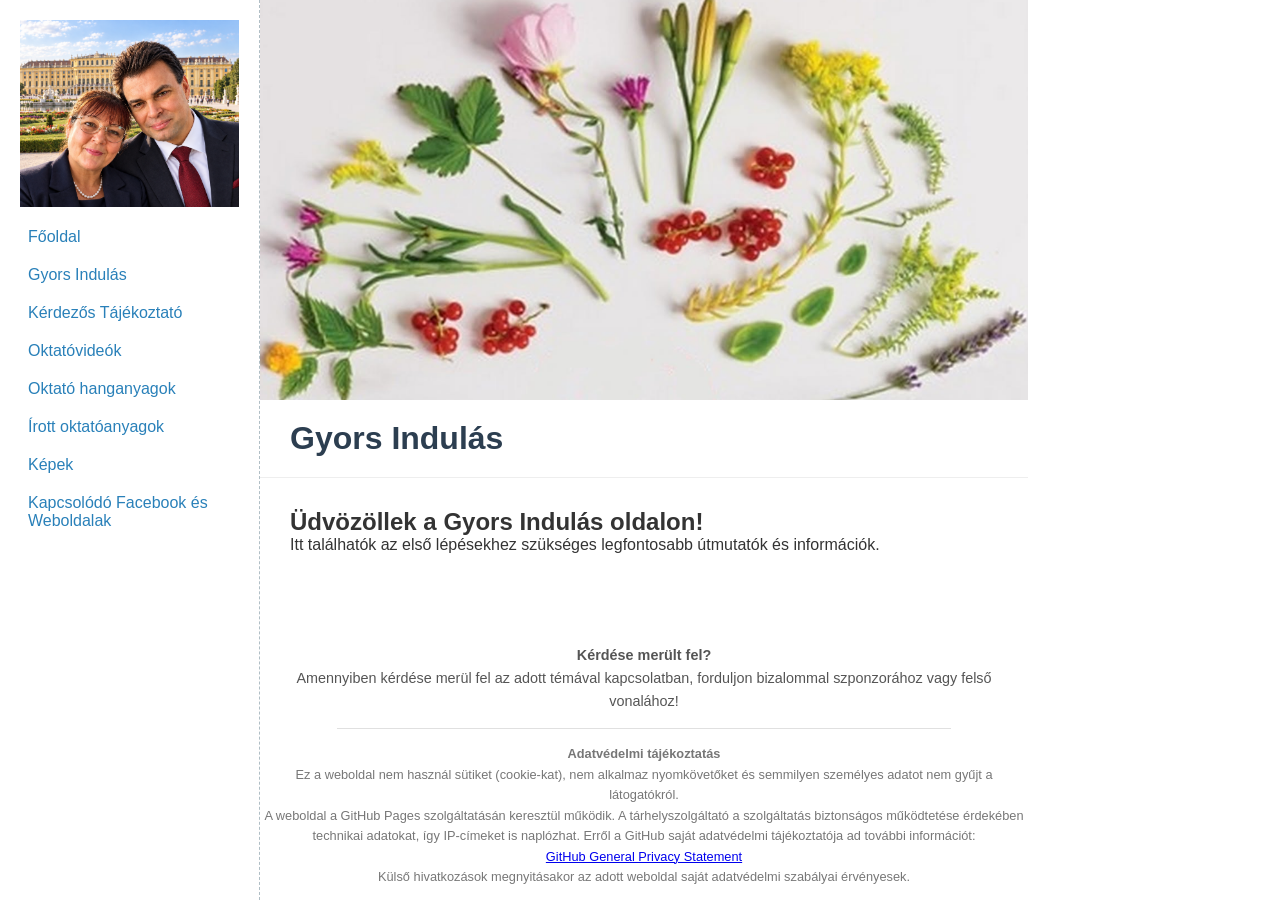
==== gyors-indulas.html @ 73b6d282 "Elérhetőség módosítása" ====
<!DOCTYPE html>
<html lang="hu">
<head>
    <meta charset="UTF-8">
    <meta name="viewport" content="width=device-width, initial-scale=1.0">
    <title>Gyors Indulás</title>
    <link rel="stylesheet" href="style.css">
</head>
<body>

    <!-- Bal oldali fix menüsor / mobilon a tetején -->
    <nav class="sidebar">
        <!-- A profilkép pontosan a menü felett, a sáv teljes szélességében -->
        <img src="Kepek/Profilkép.png" alt="Profilkép" style="width: 100%; height: auto; display: block; margin-bottom: 15px;">
        
        <!-- Rejtett checkbox a hamburger menühöz -->
        <input type="checkbox" id="menu-toggle" class="menu-checkbox">
        
        <!-- Kattintható Menü gomb mobilon -->
        <label for="menu-toggle" class="menu-label">Menü ☰</label>
        
        <!-- Menüpontok listája -->
        <ul class="menu-list">
            <li><a href="index.html">Főoldal</a></li>
            <li><a href="gyors-indulas.html">Gyors Indulás</a></li>
            <li><a href="kerdezos-lapozos-tajekoztato.html">Kérdezős Tájékoztató</a></li>
            <li><a href="videos-oktatoanyagok.html">Oktatóvideók</a></li>
            <li><a href="oktato-hanganyagok.html">Oktató hanganyagok</a></li>
            <li><a href="irott-oktatoanyagok.html">Írott oktatóanyagok</a></li>
            <li><a href="kepek.html">Képek</a></li>
            <li><a href="hasznos-linkek.html">Kapcsolódó Facebook és Weboldalak</a></li>
        </ul>
    </nav>

    <!-- Jobb oldali tartalom wrapper -->
    <div class="content-wrapper">
        
        <div class="oldal-keret">
            <!-- Frissítve Fejléc.png-re és ellátva a kerethez igazodó osztállyal -->
            <img src="Kepek/Fejléc.png" alt="Fejléc" class="fejlec-kep">
            <header>
                <h1>Gyors Indulás</h1>
            </header>

            <main>
                <h2>Üdvözöllek a Gyors Indulás oldalon!</h2>
                <p>Itt találhatók az első lépésekhez szükséges legfontosabb útmutatók és információk.</p>
            </main>
             <!-- A LÁBLÉC ITT VAN A LEGJOBB HELYEN, A KERETEN BELÜL: -->
            <footer class="oldal-lablec">
                <div class="kapcsolat-infok">
                    <p><strong>Kérdése merült fel?</strong></p>
                    <p>Amennyiben kérdése merül fel az adott témával kapcsolatban, forduljon bizalommal szponzorához vagy felső vonalához!</p>
                </div>
                
                <hr class="lablec-elvalaszto">
                
                <div class="jogi-nyilatkozat">
                     <p><strong>Adatvédelmi tájékoztatás</strong></p>
                    <p>Ez a weboldal nem használ sütiket (cookie-kat), nem alkalmaz nyomkövetőket és semmilyen személyes adatot nem gyűjt a látogatókról.</p>
                    <p>A weboldal a GitHub Pages szolgáltatásán keresztül működik. A tárhelyszolgáltató a szolgáltatás biztonságos működtetése érdekében technikai adatokat, így IP-címeket is naplózhat. Erről a GitHub saját adatvédelmi tájékoztatója ad további információt:</p>
                    <p><a href="https://docs.github.com/en/site-policy/privacy-policies/github-general-privacy-statement" target="_blank" rel="noopener noreferrer">GitHub General Privacy Statement</a></p>
                    <p>Külső hivatkozások megnyitásakor az adott weboldal saját adatvédelmi szabályai érvényesek.</p>
                </div>
            </footer>
        </div>

    </div>

</body>
</html>
---- style.css ----
/* Alapok és tiszta fehér háttér */
* {
    box-sizing: border-box;
    margin: 0;
    padding: 0;
}

body {
    font-family: Arial, sans-serif;
    background-color: #ffffff;
    color: #333;
    display: flex;
    min-height: 100vh;
}

/* Alapértelmezésben (PC-n) a checkbox és a gomb rejtve van */
.menu-checkbox {
    display: none;
}

.menu-label {
    display: none;
}

/* Bal oldali menüsor (PC-n fix) */
nav.sidebar {
    width: 260px;
    background-color: #ffffff;
    color: #333;
    padding: 20px;
    display: flex;
    flex-direction: column;
    position: fixed;
    height: 100vh;
    overflow-y: auto;
    border-right: 1px dashed #b0bec5;
}

nav.sidebar h2 {
    font-size: 1.1rem;
    margin-bottom: 20px;
    color: #2c3e50;
    border-bottom: 1px solid #ddd;
    padding-bottom: 10px;
}

nav.sidebar ul.menu-list {
    list-style: none;
}

nav.sidebar ul.menu-list li {
    margin-bottom: 8px;
}

nav.sidebar ul.menu-list li a {
    color: #2980b9;
    text-decoration: none;
    display: block;
    padding: 6px 8px;
    border-radius: 4px;
    transition: background 0.2s, color 0.2s;
}

nav.sidebar ul.menu-list li a:hover {
    background-color: #f0f0f0;
    color: #1abc9c;
}

/* Jobb oldali fő tartalomterület */
.content-wrapper {
    margin-left: 260px;
    flex: 1;
    display: flex;
    flex-direction: column;
    background-color: #ffffff;
}

header {
    background-color: #ffffff;
    color: #2c3e50;
    padding: 20px 30px;
    border-bottom: 1px solid #eee;
}

main {
    padding: 30px;
    background-color: #ffffff;
    flex: 1;
}

.fejlec-kep {
    width: 100%;
    height: auto;
    display: block;
}

.oldal-keret {
    width: 100%;
    max-width: 768px;
    margin-left: 0 !important;
    margin-right: auto !important;
    box-sizing: border-box;
}

/* Reszponzív beállítások mobilos és tabletes nézethez (768 képpont alatt) */
@media screen and (max-width: 768px) {
    body {
        flex-direction: column !important;
    }

    nav.sidebar {
        position: relative !important;
        width: 100% !important;
        height: auto !important;
        overflow-y: visible !important;
        border-right: none !important;
        border-bottom: 1px dashed #b0bec5 !important;
        padding: 15px !important;
    }

    /* A csúnya kék dobozt teljesen eltüntetjük mobilon is */
    input.menu-checkbox {
        display: none !important;
    }

    /* Megjelenítjük a csinos Menü gombot a profilkép alatt */
    label.menu-label {
        display: block !important;
        background-color: #2980b9;
        color: #ffffff;
        padding: 12px 15px;
        text-align: center;
        font-weight: bold;
        cursor: pointer;
        border-radius: 6px;
        margin-top: 10px;
        margin-bottom: 15px;
        font-size: 1.1rem;
    }

    /* Alapértelmezésben elrejtjük a menülistát mobilon, hogy össze legyen csukva */
    nav.sidebar ul.menu-list {
        display: none !important;
    }

    /* Ha rákattintanak a gombra (beipálódik a rejtett doboz), akkor megnyílik a lista */
    input.menu-checkbox:checked ~ ul.menu-list {
        display: block !important;
    }

    .content-wrapper {
        margin-left: 0 !important;
        width: 100% !important;
    }

    .oldal-keret {
        max-width: 100% !important;
        padding: 0 15px !important;
    }
}
/* Lábléc és kapcsolat formázása */
.oldal-lablec {
    margin-top: 40px;
    padding: 20px 0 10px 0;
    font-size: 0.9rem;
    color: #555555;
    text-align: center;
    line-height: 1.6;
}

.kapcsolat-infok {
    margin-bottom: 15px;
}

.kapcsolat-infok a {
    color: #2980b9;
    text-decoration: none;
    font-weight: bold;
}

.kapcsolat-infok a:hover {
    text-decoration: underline;
}

.lablec-elvalaszto {
    border: 0;
    height: 1px;
    background: #e0e0e0;
    margin: 15px auto;
    width: 80%;
}

.jogi-nyilatkozat {
    font-size: 0.8rem;
    color: #777777;
}
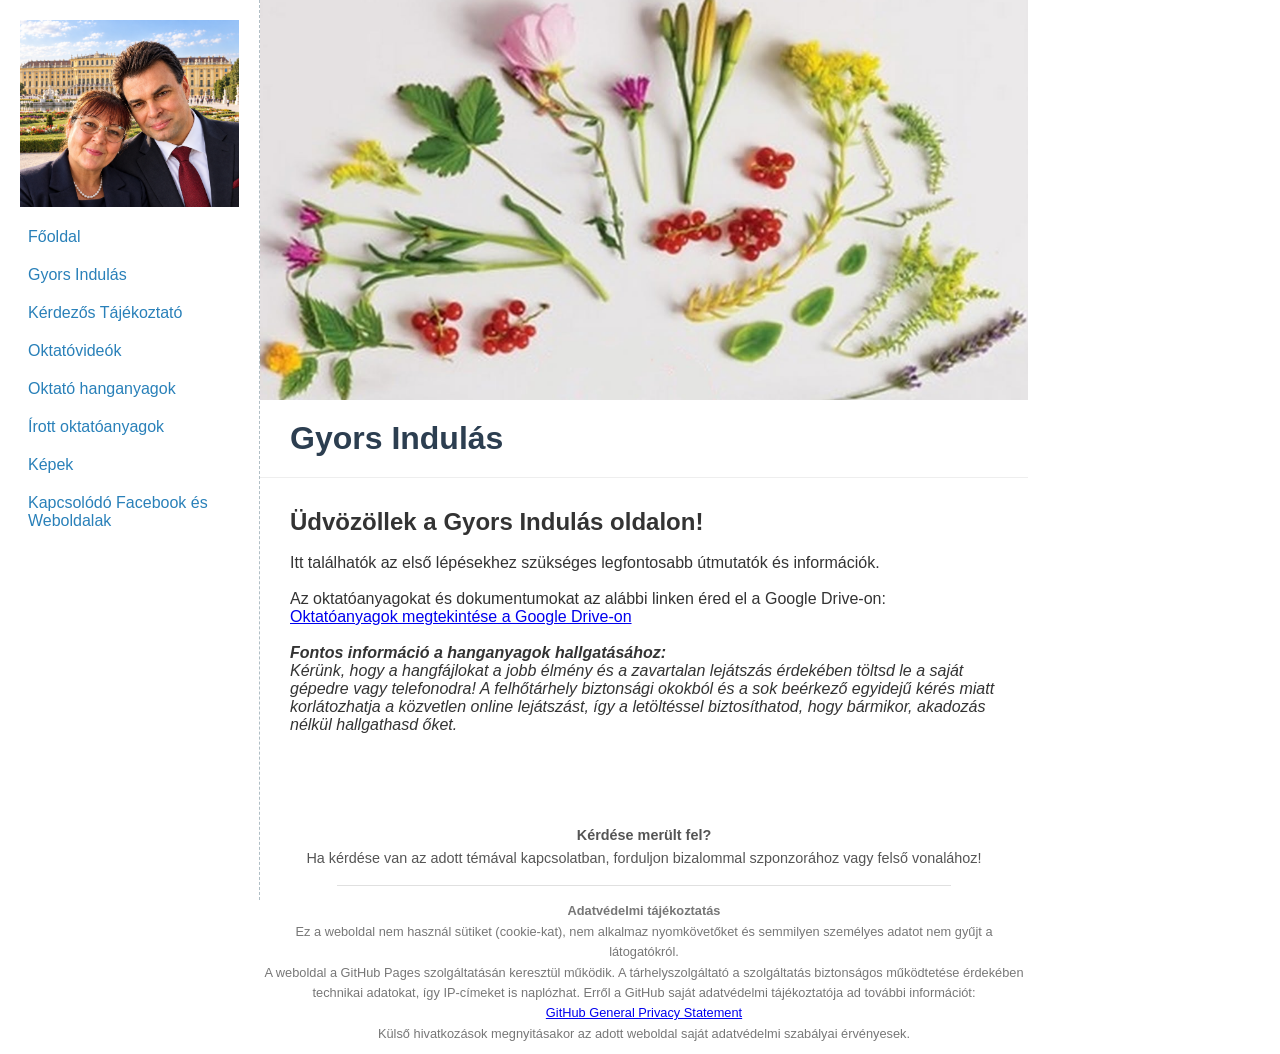
==== commit bbad6cf9: "Gyors indulás Drive link beilleszttése" ====
--- a/gyors-indulas.html
+++ b/gyors-indulas.html
@@ -43,14 +43,22 @@
             </header>
 
             <main>
-                <h2>Üdvözöllek a Gyors Indulás oldalon!</h2>
-                <p>Itt találhatók az első lépésekhez szükséges legfontosabb útmutatók és információk.</p>
+             <h2>Üdvözöllek a Gyors Indulás oldalon!</h2>
+<br>
+<p>Itt találhatók az első lépésekhez szükséges legfontosabb útmutatók és információk.</p>
+<br>
+<p>Az oktatóanyagokat és dokumentumokat az alábbi linken éred el a Google Drive-on:</p>
+<p><a href="https://drive.google.com/drive/u/0/folders/1LfaoQ3pHJ1TYrdJVqbZjQIMScwAVBJfa" target="_blank" rel="noopener noreferrer">Oktatóanyagok megtekintése a Google Drive-on</a></p>
+<br>
+
+<p><em><strong>Fontos információ a hanganyagok hallgatásához:</strong></em><br>
+<em>Kérünk, hogy a hangfájlokat a jobb élmény és a zavartalan lejátszás érdekében töltsd le a saját gépedre vagy telefonodra! A felhőtárhely biztonsági okokból és a sok beérkező egyidejű kérés miatt korlátozhatja a közvetlen online lejátszást, így a letöltéssel biztosíthatod, hogy bármikor, akadozás nélkül hallgathasd őket.</em></p>  
             </main>
              <!-- A LÁBLÉC ITT VAN A LEGJOBB HELYEN, A KERETEN BELÜL: -->
             <footer class="oldal-lablec">
                 <div class="kapcsolat-infok">
                     <p><strong>Kérdése merült fel?</strong></p>
-                    <p>Amennyiben kérdése merül fel az adott témával kapcsolatban, forduljon bizalommal szponzorához vagy felső vonalához!</p>
+                    <p>Ha kérdése van az adott témával kapcsolatban, forduljon bizalommal szponzorához vagy felső vonalához!</p>
                 </div>
                 
                 <hr class="lablec-elvalaszto">
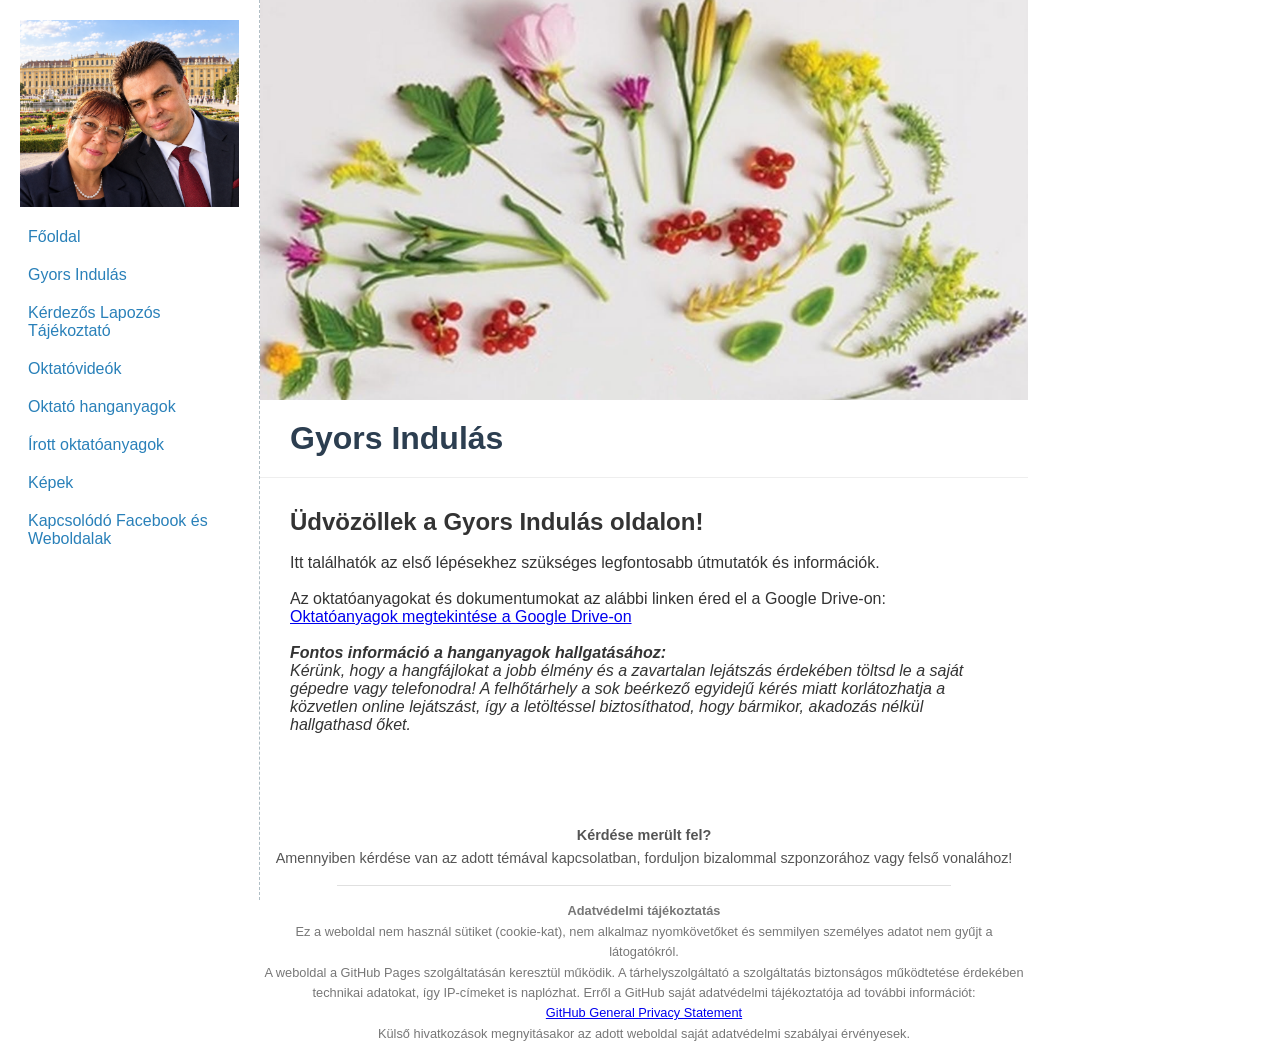
==== commit 79a79abf: "Linkek beültetésének folytatása" ====
--- a/gyors-indulas.html
+++ b/gyors-indulas.html
@@ -23,7 +23,7 @@
         <ul class="menu-list">
             <li><a href="index.html">Főoldal</a></li>
             <li><a href="gyors-indulas.html">Gyors Indulás</a></li>
-            <li><a href="kerdezos-lapozos-tajekoztato.html">Kérdezős Tájékoztató</a></li>
+            <li><a href="kerdezos-lapozos-tajekoztato.html">Kérdezős Lapozós Tájékoztató</a></li>
             <li><a href="videos-oktatoanyagok.html">Oktatóvideók</a></li>
             <li><a href="oktato-hanganyagok.html">Oktató hanganyagok</a></li>
             <li><a href="irott-oktatoanyagok.html">Írott oktatóanyagok</a></li>
@@ -52,13 +52,13 @@
 <br>
 
 <p><em><strong>Fontos információ a hanganyagok hallgatásához:</strong></em><br>
-<em>Kérünk, hogy a hangfájlokat a jobb élmény és a zavartalan lejátszás érdekében töltsd le a saját gépedre vagy telefonodra! A felhőtárhely biztonsági okokból és a sok beérkező egyidejű kérés miatt korlátozhatja a közvetlen online lejátszást, így a letöltéssel biztosíthatod, hogy bármikor, akadozás nélkül hallgathasd őket.</em></p>  
+<em>Kérünk, hogy a hangfájlokat a jobb élmény és a zavartalan lejátszás érdekében töltsd le a saját gépedre vagy telefonodra! A felhőtárhely a sok beérkező egyidejű kérés miatt korlátozhatja a közvetlen online lejátszást, így a letöltéssel biztosíthatod, hogy bármikor, akadozás nélkül hallgathasd őket.</em></p>  
             </main>
              <!-- A LÁBLÉC ITT VAN A LEGJOBB HELYEN, A KERETEN BELÜL: -->
             <footer class="oldal-lablec">
                 <div class="kapcsolat-infok">
                     <p><strong>Kérdése merült fel?</strong></p>
-                    <p>Ha kérdése van az adott témával kapcsolatban, forduljon bizalommal szponzorához vagy felső vonalához!</p>
+                    <p>Amennyiben kérdése van az adott témával kapcsolatban, forduljon bizalommal szponzorához vagy felső vonalához!</p>
                 </div>
                 
                 <hr class="lablec-elvalaszto">
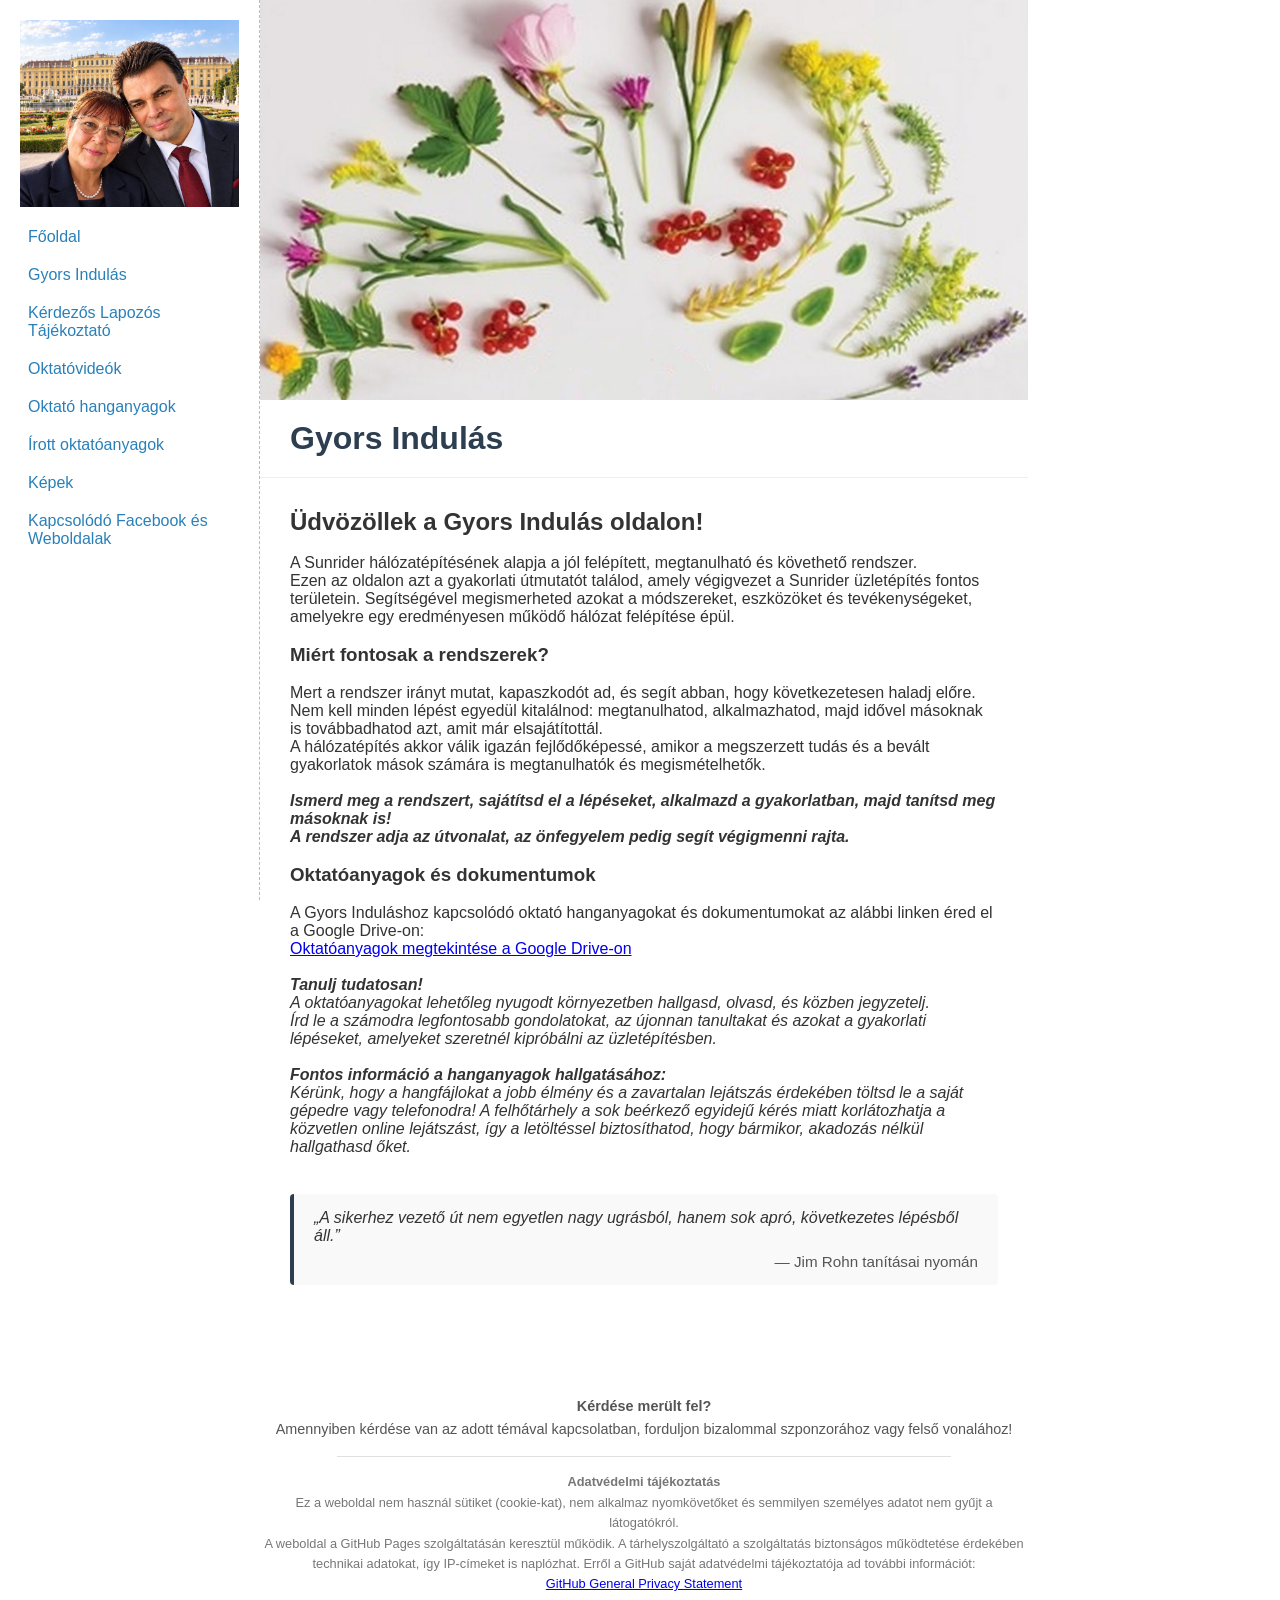
==== commit 1d25649a: "Idézetek hozzáadva" ====
--- a/gyors-indulas.html
+++ b/gyors-indulas.html
@@ -45,15 +45,37 @@
             <main>
              <h2>Üdvözöllek a Gyors Indulás oldalon!</h2>
 <br>
-<p>Itt találhatók az első lépésekhez szükséges legfontosabb útmutatók és információk.</p>
+<p>A Sunrider hálózatépítésének alapja a jól felépített, megtanulható és követhető rendszer.<p>
+
+</p>Ezen az oldalon azt a gyakorlati útmutatót találod, amely végigvezet a Sunrider üzletépítés fontos területein. Segítségével megismerheted azokat a módszereket, eszközöket és tevékenységeket, amelyekre egy eredményesen működő hálózat felépítése épül.</p>
 <br>
-<p>Az oktatóanyagokat és dokumentumokat az alábbi linken éred el a Google Drive-on:</p>
+<h3>Miért fontosak a rendszerek?</h3>
+<br>
+<p>Mert a rendszer irányt mutat, kapaszkodót ad, és segít abban, hogy következetesen haladj előre. Nem kell minden lépést egyedül kitalálnod: megtanulhatod, alkalmazhatod, majd idővel másoknak is továbbadhatod azt, amit már elsajátítottál.</p>
+<p>A hálózatépítés akkor válik igazán fejlődőképessé, amikor a megszerzett tudás és a bevált gyakorlatok mások számára is megtanulhatók és megismételhetők.</p>
+<br>
+<p><em><strong>Ismerd meg a rendszert, sajátítsd el a lépéseket, alkalmazd a gyakorlatban, majd tanítsd meg másoknak is!</strong></em><br>
+
+<p><em><strong>A rendszer adja az útvonalat, az önfegyelem pedig segít végigmenni rajta.</strong></em><br>
+<br>
+<h3>Oktatóanyagok és dokumentumok</h3>
+<br>
+<p>A Gyors Induláshoz kapcsolódó oktató hanganyagokat és dokumentumokat az alábbi linken éred el a Google Drive-on:</p>
 <p><a href="https://drive.google.com/drive/u/0/folders/1LfaoQ3pHJ1TYrdJVqbZjQIMScwAVBJfa" target="_blank" rel="noopener noreferrer">Oktatóanyagok megtekintése a Google Drive-on</a></p>
 <br>
-
+<p><em><strong>Tanulj tudatosan!</strong><p>
+    
+<p>A oktatóanyagokat lehetőleg nyugodt környezetben hallgasd, olvasd, és közben jegyzetelj.<p>
+<p>Írd le a számodra legfontosabb gondolatokat, az újonnan tanultakat és azokat a gyakorlati lépéseket, amelyeket szeretnél kipróbálni az üzletépítésben.</em><p>
+ <br>
 <p><em><strong>Fontos információ a hanganyagok hallgatásához:</strong></em><br>
 <em>Kérünk, hogy a hangfájlokat a jobb élmény és a zavartalan lejátszás érdekében töltsd le a saját gépedre vagy telefonodra! A felhőtárhely a sok beérkező egyidejű kérés miatt korlátozhatja a közvetlen online lejátszást, így a letöltéssel biztosíthatod, hogy bármikor, akadozás nélkül hallgathasd őket.</em></p>  
-            </main>
+ <br>
+ <div class="important">
+  <p><em>„A sikerhez vezető út nem egyetlen nagy ugrásból, hanem sok apró, következetes lépésből áll.”</em></p>
+  <p>— Jim Rohn tanításai nyomán</p>
+</div>              
+</main>
              <!-- A LÁBLÉC ITT VAN A LEGJOBB HELYEN, A KERETEN BELÜL: -->
             <footer class="oldal-lablec">
                 <div class="kapcsolat-infok">
--- a/style.css
+++ b/style.css
@@ -193,4 +193,23 @@
 .jogi-nyilatkozat {
     font-size: 0.8rem;
     color: #777777;
+}
+.important {
+    background-color: #f9f9f9;
+    border-left: 4px solid #2c3e50;
+    padding: 15px 20px;
+    margin: 20px 0;
+    border-radius: 4px;
+    font-style: normal;
+}
+
+.important p {
+    margin: 0 0 8px 0;
+}
+
+.important p:last-child {
+    margin-bottom: 0;
+    text-align: right;
+    font-size: 0.95em;
+    color: #555;
 }
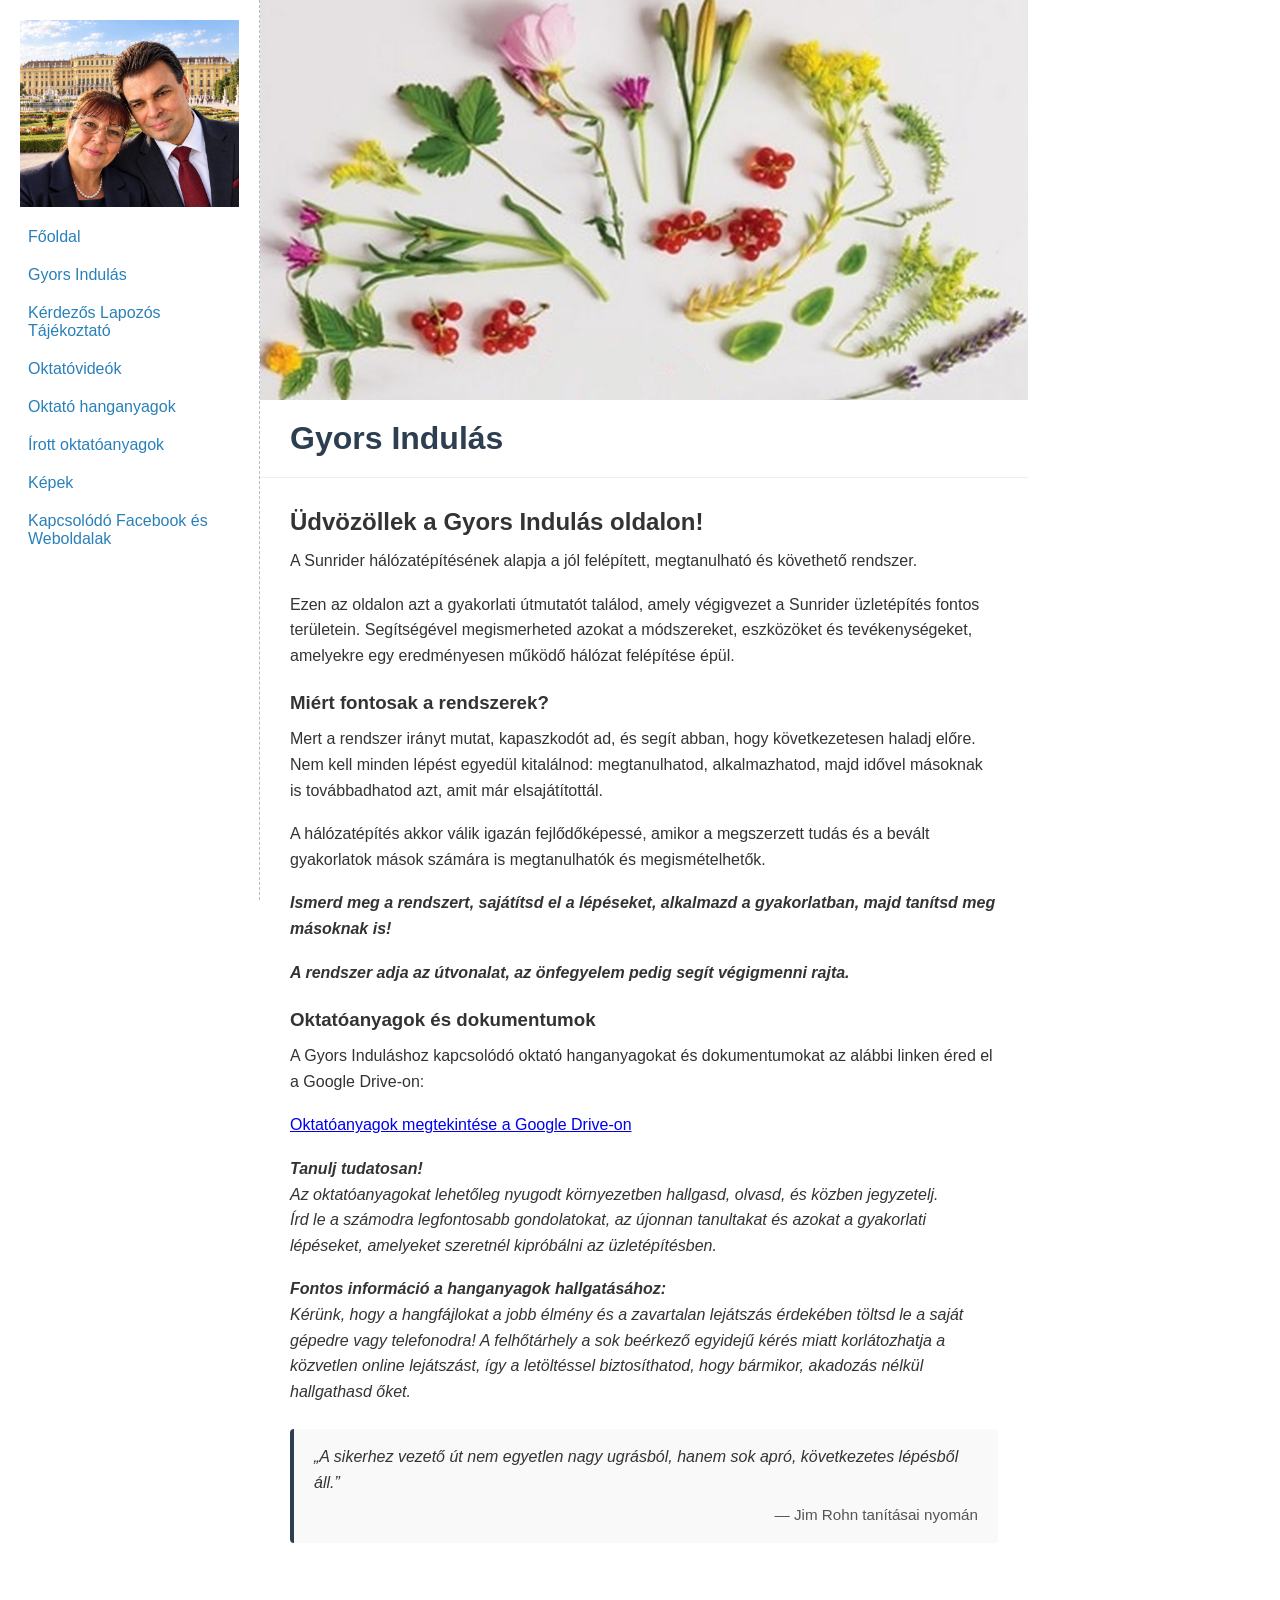
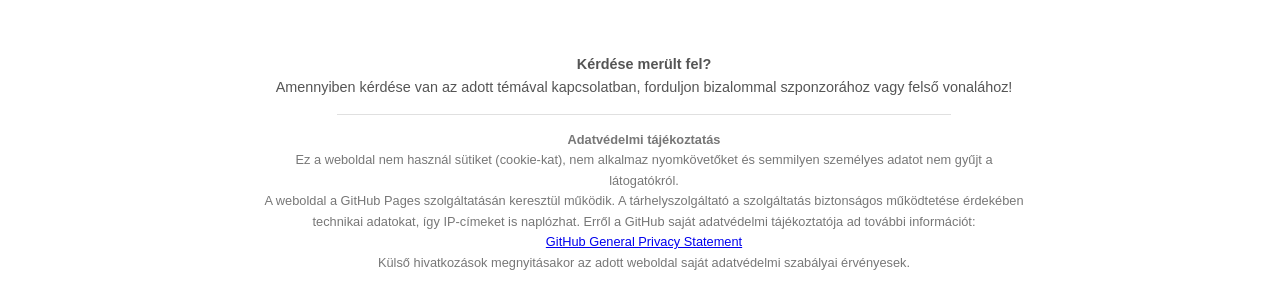
==== commit 733f459c: "CSS és HTML kódok tökéletesítése" ====
--- a/gyors-indulas.html
+++ b/gyors-indulas.html
@@ -43,40 +43,39 @@
             </header>
 
             <main>
-             <h2>Üdvözöllek a Gyors Indulás oldalon!</h2>
-<br>
-<p>A Sunrider hálózatépítésének alapja a jól felépített, megtanulható és követhető rendszer.<p>
+                <h2>Üdvözöllek a Gyors Indulás oldalon!</h2>
 
-</p>Ezen az oldalon azt a gyakorlati útmutatót találod, amely végigvezet a Sunrider üzletépítés fontos területein. Segítségével megismerheted azokat a módszereket, eszközöket és tevékenységeket, amelyekre egy eredményesen működő hálózat felépítése épül.</p>
-<br>
-<h3>Miért fontosak a rendszerek?</h3>
-<br>
-<p>Mert a rendszer irányt mutat, kapaszkodót ad, és segít abban, hogy következetesen haladj előre. Nem kell minden lépést egyedül kitalálnod: megtanulhatod, alkalmazhatod, majd idővel másoknak is továbbadhatod azt, amit már elsajátítottál.</p>
-<p>A hálózatépítés akkor válik igazán fejlődőképessé, amikor a megszerzett tudás és a bevált gyakorlatok mások számára is megtanulhatók és megismételhetők.</p>
-<br>
-<p><em><strong>Ismerd meg a rendszert, sajátítsd el a lépéseket, alkalmazd a gyakorlatban, majd tanítsd meg másoknak is!</strong></em><br>
+                <p>A Sunrider hálózatépítésének alapja a jól felépített, megtanulható és követhető rendszer.</p>
 
-<p><em><strong>A rendszer adja az útvonalat, az önfegyelem pedig segít végigmenni rajta.</strong></em><br>
-<br>
-<h3>Oktatóanyagok és dokumentumok</h3>
-<br>
-<p>A Gyors Induláshoz kapcsolódó oktató hanganyagokat és dokumentumokat az alábbi linken éred el a Google Drive-on:</p>
-<p><a href="https://drive.google.com/drive/u/0/folders/1LfaoQ3pHJ1TYrdJVqbZjQIMScwAVBJfa" target="_blank" rel="noopener noreferrer">Oktatóanyagok megtekintése a Google Drive-on</a></p>
-<br>
-<p><em><strong>Tanulj tudatosan!</strong><p>
-    
-<p>A oktatóanyagokat lehetőleg nyugodt környezetben hallgasd, olvasd, és közben jegyzetelj.<p>
-<p>Írd le a számodra legfontosabb gondolatokat, az újonnan tanultakat és azokat a gyakorlati lépéseket, amelyeket szeretnél kipróbálni az üzletépítésben.</em><p>
- <br>
-<p><em><strong>Fontos információ a hanganyagok hallgatásához:</strong></em><br>
-<em>Kérünk, hogy a hangfájlokat a jobb élmény és a zavartalan lejátszás érdekében töltsd le a saját gépedre vagy telefonodra! A felhőtárhely a sok beérkező egyidejű kérés miatt korlátozhatja a közvetlen online lejátszást, így a letöltéssel biztosíthatod, hogy bármikor, akadozás nélkül hallgathasd őket.</em></p>  
- <br>
- <div class="important">
-  <p><em>„A sikerhez vezető út nem egyetlen nagy ugrásból, hanem sok apró, következetes lépésből áll.”</em></p>
-  <p>— Jim Rohn tanításai nyomán</p>
-</div>              
-</main>
-             <!-- A LÁBLÉC ITT VAN A LEGJOBB HELYEN, A KERETEN BELÜL: -->
+                <p>Ezen az oldalon azt a gyakorlati útmutatót találod, amely végigvezet a Sunrider üzletépítés fontos területein. Segítségével megismerheted azokat a módszereket, eszközöket és tevékenységeket, amelyekre egy eredményesen működő hálózat felépítése épül.</p>
+
+                <h3>Miért fontosak a rendszerek?</h3>
+
+                <p>Mert a rendszer irányt mutat, kapaszkodót ad, és segít abban, hogy következetesen haladj előre. Nem kell minden lépést egyedül kitalálnod: megtanulhatod, alkalmazhatod, majd idővel másoknak is továbbadhatod azt, amit már elsajátítottál.</p>
+                <p>A hálózatépítés akkor válik igazán fejlődőképessé, amikor a megszerzett tudás és a bevált gyakorlatok mások számára is megtanulhatók és megismételhetők.</p>
+
+                <p><em><strong>Ismerd meg a rendszert, sajátítsd el a lépéseket, alkalmazd a gyakorlatban, majd tanítsd meg másoknak is!</strong></em></p>
+                
+                <p><em><strong>A rendszer adja az útvonalat, az önfegyelem pedig segít végigmenni rajta.</strong></em></p>
+
+                <h3>Oktatóanyagok és dokumentumok</h3>
+
+                <p>A Gyors Induláshoz kapcsolódó oktató hanganyagokat és dokumentumokat az alábbi linken éred el a Google Drive-on:</p>
+                <p><a href="https://drive.google.com/drive/u/0/folders/1LfaoQ3pHJ1TYrdJVqbZjQIMScwAVBJfa" target="_blank" rel="noopener noreferrer">Oktatóanyagok megtekintése a Google Drive-on</a></p>
+
+                <p><em><strong>Tanulj tudatosan!</strong></em><br>
+                <em>Az oktatóanyagokat lehetőleg nyugodt környezetben hallgasd, olvasd, és közben jegyzetelj.<br>Írd le a számodra legfontosabb gondolatokat, az újonnan tanultakat és azokat a gyakorlati lépéseket, amelyeket szeretnél kipróbálni az üzletépítésben.</em></p>
+                 
+                <p><em><strong>Fontos információ a hanganyagok hallgatásához:</strong></em><br>
+                <em>Kérünk, hogy a hangfájlokat a jobb élmény és a zavartalan lejátszás érdekében töltsd le a saját gépedre vagy telefonodra! A felhőtárhely a sok beérkező egyidejű kérés miatt korlátozhatja a közvetlen online lejátszást, így a letöltéssel biztosíthatod, hogy bármikor, akadozás nélkül hallgathasd őket.</em></p>  
+                 
+                <div class="important">
+                    <p><em>„A sikerhez vezető út nem egyetlen nagy ugrásból, hanem sok apró, következetes lépésből áll.”</em></p>
+                    <p>— Jim Rohn tanításai nyomán</p>
+                </div>              
+            </main>
+
+            <!-- A LÁBLÉC ITT VAN A LEGJOBB HELYEN, A KERETEN BELÜL: -->
             <footer class="oldal-lablec">
                 <div class="kapcsolat-infok">
                     <p><strong>Kérdése merült fel?</strong></p>
@@ -86,7 +85,7 @@
                 <hr class="lablec-elvalaszto">
                 
                 <div class="jogi-nyilatkozat">
-                     <p><strong>Adatvédelmi tájékoztatás</strong></p>
+                    <p><strong>Adatvédelmi tájékoztatás</strong></p>
                     <p>Ez a weboldal nem használ sütiket (cookie-kat), nem alkalmaz nyomkövetőket és semmilyen személyes adatot nem gyűjt a látogatókról.</p>
                     <p>A weboldal a GitHub Pages szolgáltatásán keresztül működik. A tárhelyszolgáltató a szolgáltatás biztonságos működtetése érdekében technikai adatokat, így IP-címeket is naplózhat. Erről a GitHub saját adatvédelmi tájékoztatója ad további információt:</p>
                     <p><a href="https://docs.github.com/en/site-policy/privacy-policies/github-general-privacy-statement" target="_blank" rel="noopener noreferrer">GitHub General Privacy Statement</a></p>
--- a/style.css
+++ b/style.css
@@ -158,6 +158,7 @@
         padding: 0 15px !important;
     }
 }
+
 /* Lábléc és kapcsolat formázása */
 .oldal-lablec {
     margin-top: 40px;
@@ -194,11 +195,12 @@
     font-size: 0.8rem;
     color: #777777;
 }
+
 .important {
     background-color: #f9f9f9;
     border-left: 4px solid #2c3e50;
     padding: 15px 20px;
-    margin: 20px 0;
+    margin: 25px 0 20px 0;
     border-radius: 4px;
     font-style: normal;
 }
@@ -212,4 +214,20 @@
     text-align: right;
     font-size: 0.95em;
     color: #555;
+}
+
+main p {
+    margin-top: 12px;
+    margin-bottom: 18px;
+    line-height: 1.6;
+}
+
+h3 {
+    margin-top: 24px;
+    margin-bottom: 10px;
+}
+
+ul {
+    margin-top: 0;
+    margin-bottom: 18px;
 }
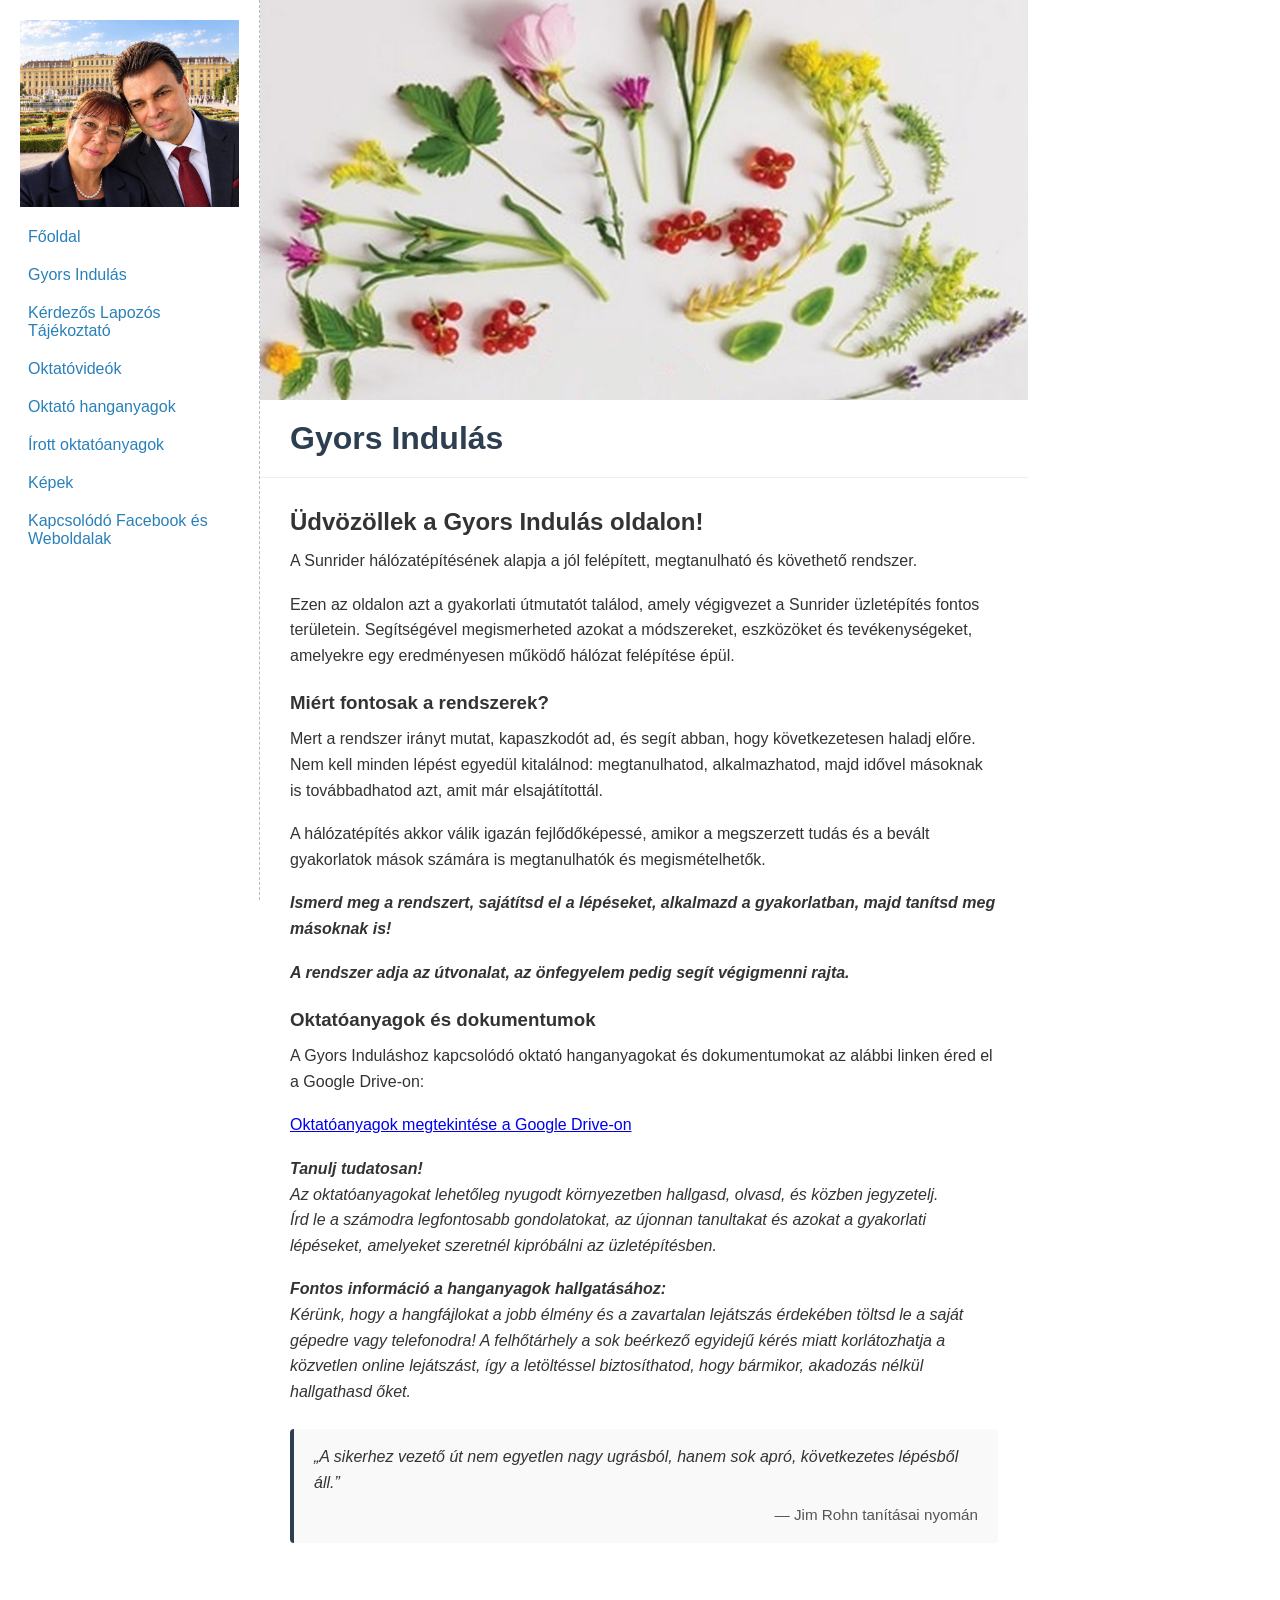
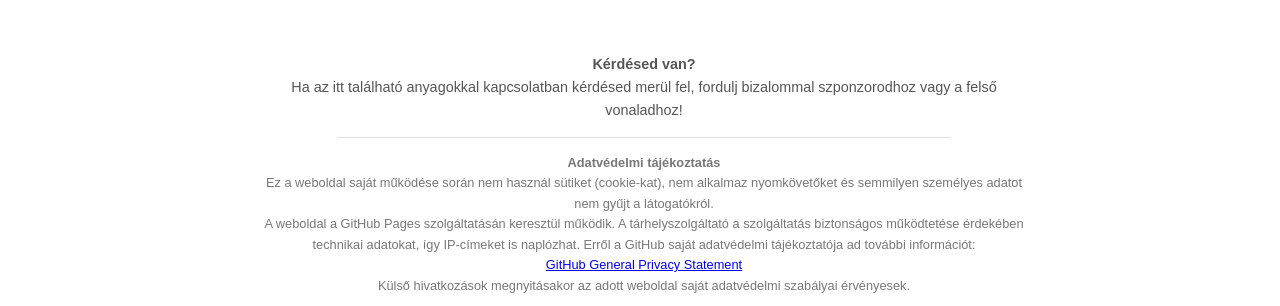
==== commit 23beaa54: "Magázásból tegezésbe" ====
--- a/gyors-indulas.html
+++ b/gyors-indulas.html
@@ -78,15 +78,15 @@
             <!-- A LÁBLÉC ITT VAN A LEGJOBB HELYEN, A KERETEN BELÜL: -->
             <footer class="oldal-lablec">
                 <div class="kapcsolat-infok">
-                    <p><strong>Kérdése merült fel?</strong></p>
-                    <p>Amennyiben kérdése van az adott témával kapcsolatban, forduljon bizalommal szponzorához vagy felső vonalához!</p>
+                    <p><strong>Kérdésed van?</strong></p>
+                    <p>Ha az itt található anyagokkal kapcsolatban kérdésed merül fel, fordulj bizalommal szponzorodhoz vagy a felső vonaladhoz!</p>
                 </div>
                 
                 <hr class="lablec-elvalaszto">
                 
                 <div class="jogi-nyilatkozat">
                     <p><strong>Adatvédelmi tájékoztatás</strong></p>
-                    <p>Ez a weboldal nem használ sütiket (cookie-kat), nem alkalmaz nyomkövetőket és semmilyen személyes adatot nem gyűjt a látogatókról.</p>
+                    <p>Ez a weboldal saját működése során nem használ sütiket (cookie-kat), nem alkalmaz nyomkövetőket és semmilyen személyes adatot nem gyűjt a látogatókról.</p>
                     <p>A weboldal a GitHub Pages szolgáltatásán keresztül működik. A tárhelyszolgáltató a szolgáltatás biztonságos működtetése érdekében technikai adatokat, így IP-címeket is naplózhat. Erről a GitHub saját adatvédelmi tájékoztatója ad további információt:</p>
                     <p><a href="https://docs.github.com/en/site-policy/privacy-policies/github-general-privacy-statement" target="_blank" rel="noopener noreferrer">GitHub General Privacy Statement</a></p>
                     <p>Külső hivatkozások megnyitásakor az adott weboldal saját adatvédelmi szabályai érvényesek.</p>
--- a/style.css
+++ b/style.css
@@ -230,4 +230,8 @@
 ul {
     margin-top: 0;
     margin-bottom: 18px;
+}
+.oldal-keret main li {
+    margin-bottom: 5px;
+    line-height: 1.5;
 }
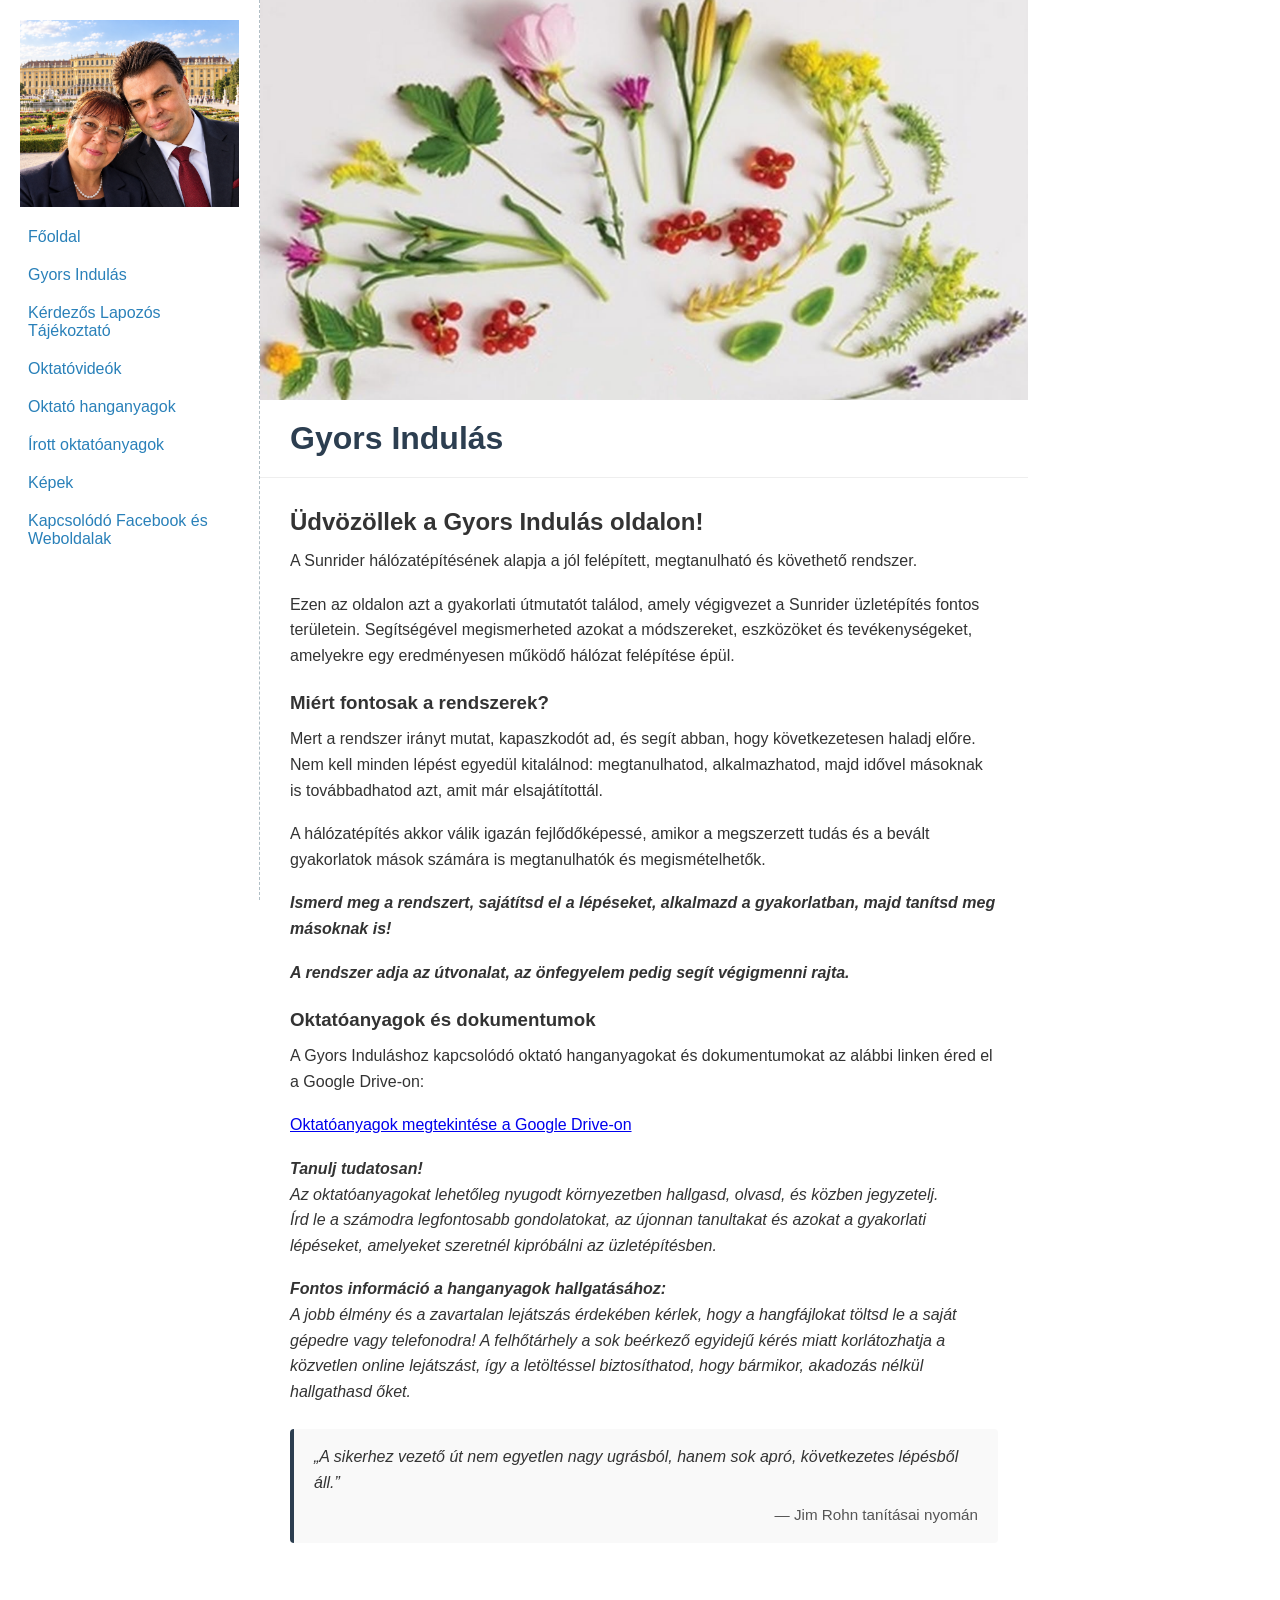
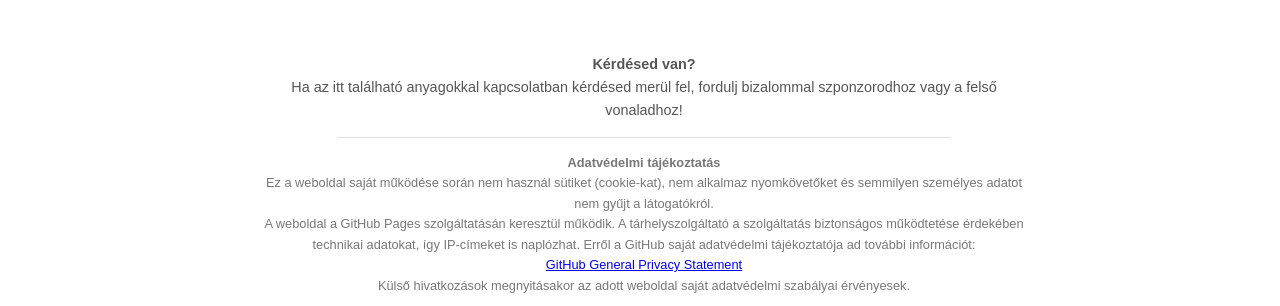
==== commit 1af469dd: "Ellenőrzések lefutattva. Javitva" ====
--- a/gyors-indulas.html
+++ b/gyors-indulas.html
@@ -67,7 +67,7 @@
                 <em>Az oktatóanyagokat lehetőleg nyugodt környezetben hallgasd, olvasd, és közben jegyzetelj.<br>Írd le a számodra legfontosabb gondolatokat, az újonnan tanultakat és azokat a gyakorlati lépéseket, amelyeket szeretnél kipróbálni az üzletépítésben.</em></p>
                  
                 <p><em><strong>Fontos információ a hanganyagok hallgatásához:</strong></em><br>
-                <em>Kérünk, hogy a hangfájlokat a jobb élmény és a zavartalan lejátszás érdekében töltsd le a saját gépedre vagy telefonodra! A felhőtárhely a sok beérkező egyidejű kérés miatt korlátozhatja a közvetlen online lejátszást, így a letöltéssel biztosíthatod, hogy bármikor, akadozás nélkül hallgathasd őket.</em></p>  
+                <em>A jobb élmény és a zavartalan lejátszás érdekében kérlek, hogy a hangfájlokat töltsd le a saját gépedre vagy telefonodra! A felhőtárhely a sok beérkező egyidejű kérés miatt korlátozhatja a közvetlen online lejátszást, így a letöltéssel biztosíthatod, hogy bármikor, akadozás nélkül hallgathasd őket.</em></p>  
                  
                 <div class="important">
                     <p><em>„A sikerhez vezető út nem egyetlen nagy ugrásból, hanem sok apró, következetes lépésből áll.”</em></p>
--- a/style.css
+++ b/style.css
@@ -103,7 +103,7 @@
 }
 
 /* Reszponzív beállítások mobilos és tabletes nézethez (768 képpont alatt) */
-@media screen and (max-width: 768px) {
+@media screen and (max-width: 768px) and (orientation: portrait) {
     body {
         flex-direction: column !important;
     }
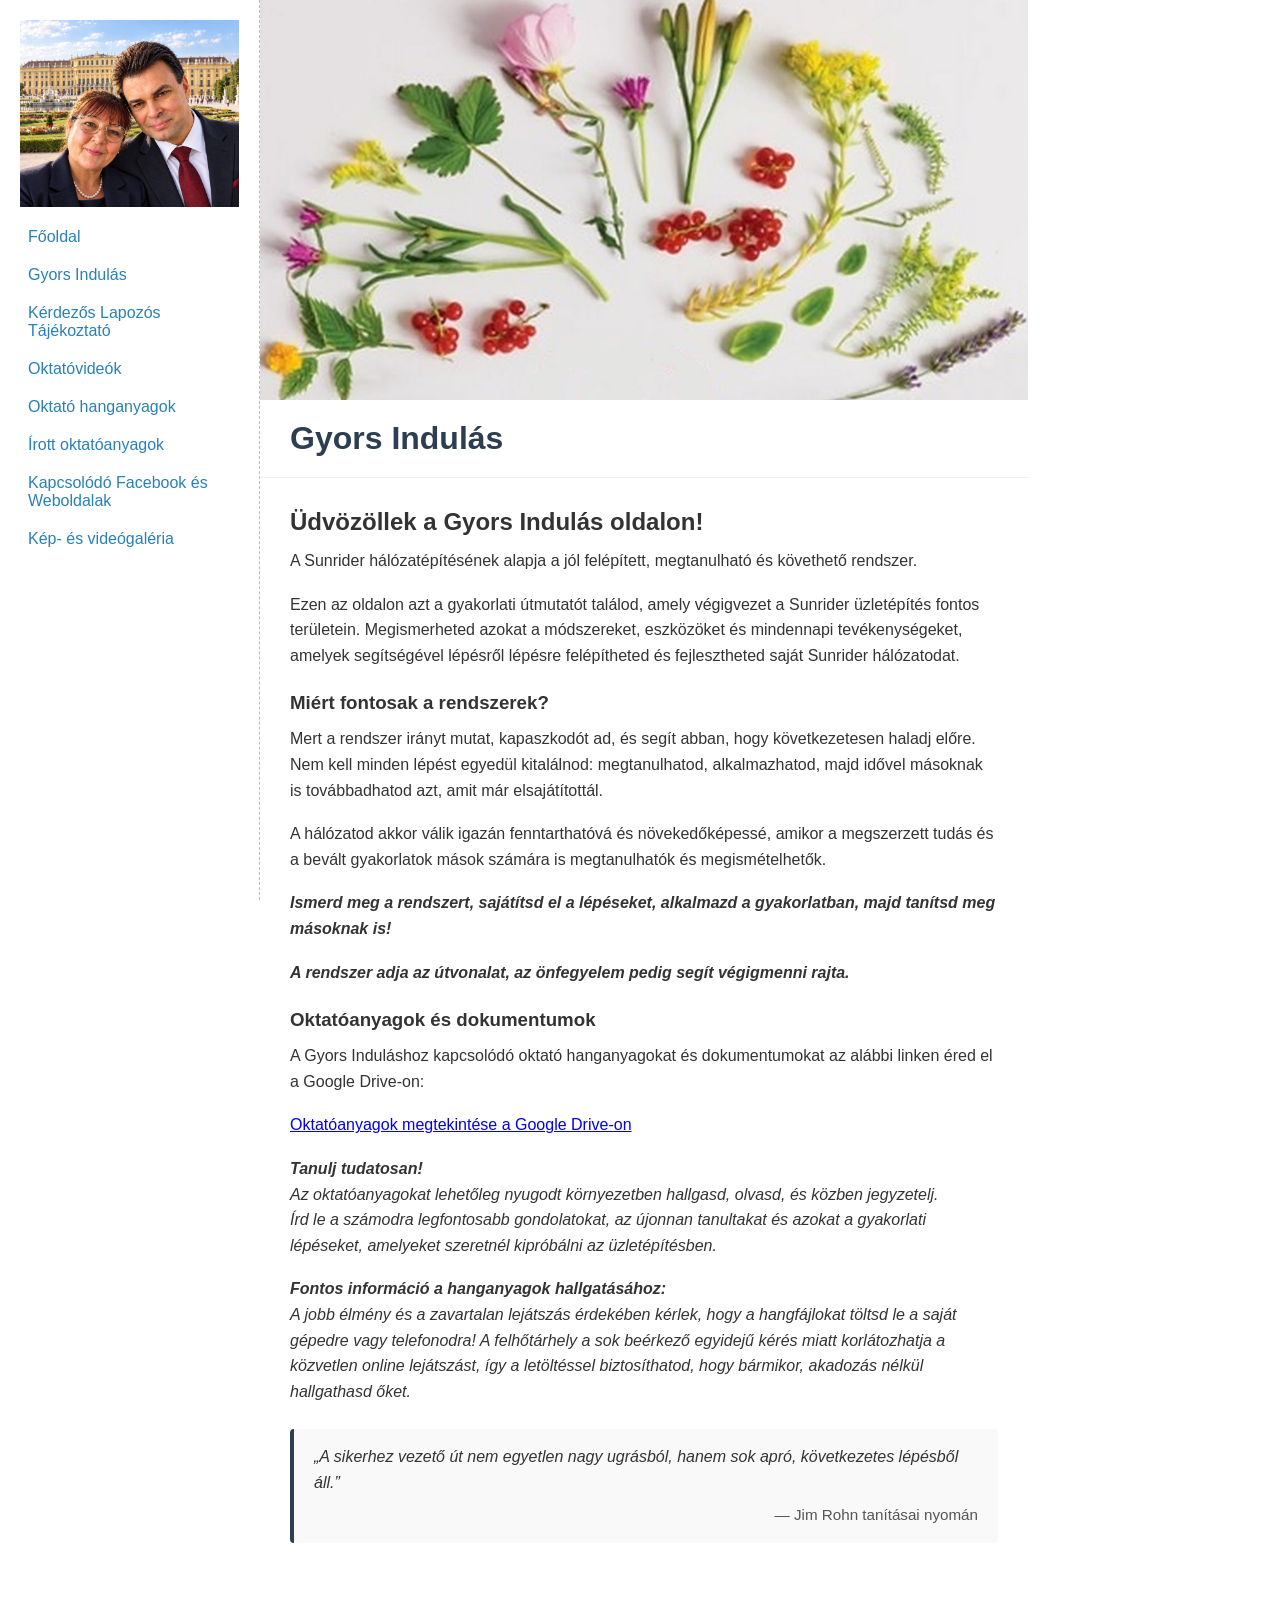
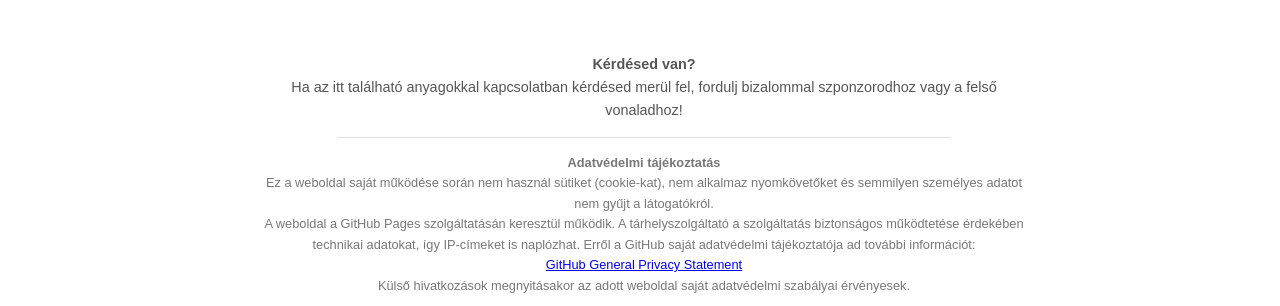
==== commit 93eb9d88: "Hat nap munka hetedik a pihenő elve" ====
--- a/gyors-indulas.html
+++ b/gyors-indulas.html
@@ -27,8 +27,9 @@
             <li><a href="videos-oktatoanyagok.html">Oktatóvideók</a></li>
             <li><a href="oktato-hanganyagok.html">Oktató hanganyagok</a></li>
             <li><a href="irott-oktatoanyagok.html">Írott oktatóanyagok</a></li>
-            <li><a href="kepek.html">Képek</a></li>
             <li><a href="hasznos-linkek.html">Kapcsolódó Facebook és Weboldalak</a></li>
+            <li><a href="kepek.html">Kép- és videógaléria</a></li>
+            
         </ul>
     </nav>
 
@@ -47,12 +48,12 @@
 
                 <p>A Sunrider hálózatépítésének alapja a jól felépített, megtanulható és követhető rendszer.</p>
 
-                <p>Ezen az oldalon azt a gyakorlati útmutatót találod, amely végigvezet a Sunrider üzletépítés fontos területein. Segítségével megismerheted azokat a módszereket, eszközöket és tevékenységeket, amelyekre egy eredményesen működő hálózat felépítése épül.</p>
+                <p>Ezen az oldalon azt a gyakorlati útmutatót találod, amely végigvezet a Sunrider üzletépítés fontos területein. Megismerheted azokat a módszereket, eszközöket és mindennapi tevékenységeket, amelyek segítségével lépésről lépésre felépítheted és fejlesztheted saját Sunrider hálózatodat.</p>
 
                 <h3>Miért fontosak a rendszerek?</h3>
 
                 <p>Mert a rendszer irányt mutat, kapaszkodót ad, és segít abban, hogy következetesen haladj előre. Nem kell minden lépést egyedül kitalálnod: megtanulhatod, alkalmazhatod, majd idővel másoknak is továbbadhatod azt, amit már elsajátítottál.</p>
-                <p>A hálózatépítés akkor válik igazán fejlődőképessé, amikor a megszerzett tudás és a bevált gyakorlatok mások számára is megtanulhatók és megismételhetők.</p>
+                <p>A hálózatod akkor válik igazán fenntarthatóvá és növekedőképessé, amikor a megszerzett tudás és a bevált gyakorlatok mások számára is megtanulhatók és megismételhetők.</p>
 
                 <p><em><strong>Ismerd meg a rendszert, sajátítsd el a lépéseket, alkalmazd a gyakorlatban, majd tanítsd meg másoknak is!</strong></em></p>
                 
